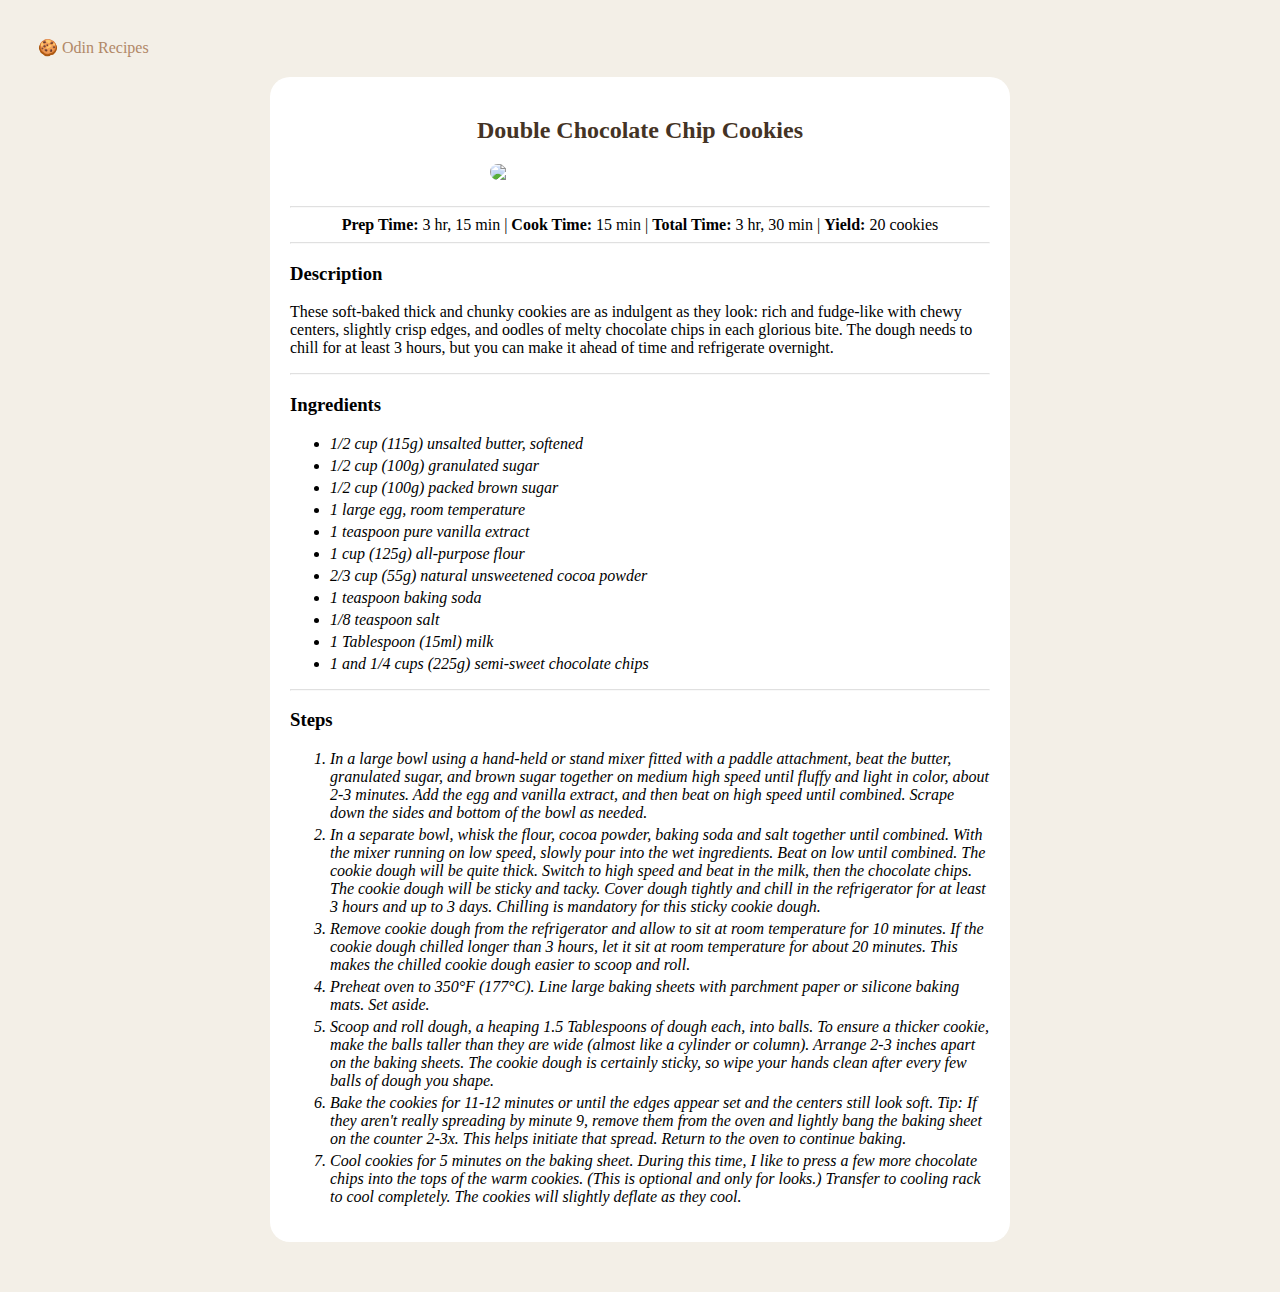
==== double-chocolate-chip.html @ f47700b2 "layout and styling" ====
<!DOCTYPE html>
<html lang="en">
<head>
  <meta charset="UTF-8">
  <meta http-equiv="X-UA-Compatible" content="IE=edge">
  <meta name="viewport" content="width=device-width, initial-scale=1.0">
  <link rel="stylesheet" href="styles.css">
  <title>Odin Recipes | Snickerdoodles</title>
</head>
<body>
  <a href="index.html">🍪 Odin Recipes</a>
  <div class="recipe-card">
    <h2>Double Chocolate Chip Cookies</h2>
    <img src="https://sallysbakingaddiction.com/wp-content/uploads/2022/07/double-chocolate-chip-cookies-recipe-2.jpg" /><br>
    <hr>
    <center>
      <strong>Prep Time:</strong> 3 hr, 15 min | 
      <strong>Cook Time:</strong> 15 min | 
      <strong>Total Time:</strong> 3 hr, 30 min | 
      <strong>Yield:</strong> 20 cookies
    </center>
    <hr>
    <h3>Description</h3>
    <p>These soft-baked thick and chunky cookies are as indulgent as they 
      look: rich and fudge-like with chewy centers, slightly crisp edges, 
      and oodles of melty chocolate chips in each glorious bite. The dough 
      needs to chill for at least 3 hours, but you can make it ahead of 
      time and refrigerate overnight. </p>
    <hr>
    <h3>Ingredients</h3>
    <ul>
      <li>1/2 cup (115g) unsalted butter, softened</li>
      <li>1/2 cup (100g) granulated sugar</li>
      <li>1/2 cup (100g) packed brown sugar</li>
      <li>1 large egg, room temperature</li>
      <li>1 teaspoon pure vanilla extract</li>
      <li>1 cup (125g) all-purpose flour</li>
      <li>2/3 cup (55g) natural unsweetened cocoa powder</li>
      <li>1 teaspoon baking soda</li>
      <li>1/8 teaspoon salt</li>
      <li>1 Tablespoon (15ml) milk</li>
      <li>1 and 1/4 cups (225g) semi-sweet chocolate chips</li>
    </ul>
    <hr>
    <h3>Steps</h3>
    <ol>
      <li>In a large bowl using a hand-held or stand mixer fitted with a 
        paddle attachment, beat the butter, granulated sugar, and brown 
        sugar together on medium high speed until fluffy and light in 
        color, about 2-3 minutes. Add the egg and vanilla extract, and 
        then beat on high speed until combined. Scrape down the sides and 
        bottom of the bowl as needed.</li>
      <li>In a separate bowl, whisk the flour, cocoa powder, baking soda 
        and salt together until combined. With the mixer running on low 
        speed, slowly pour into the wet ingredients. Beat on low until 
        combined. The cookie dough will be quite thick. Switch to high 
        speed and beat in the milk, then the chocolate chips. The cookie 
        dough will be sticky and tacky. Cover dough tightly and chill in 
        the refrigerator for at least 3 hours and up to 3 days. Chilling 
        is mandatory for this sticky cookie dough.</li>
      <li>Remove cookie dough from the refrigerator and allow to sit at 
        room temperature for 10 minutes. If the cookie dough chilled 
        longer than 3 hours, let it sit at room temperature for about 
        20 minutes. This makes the chilled cookie dough easier to scoop 
        and roll.</li>
      <li>Preheat oven to 350°F (177°C). Line large baking sheets with 
        parchment paper or silicone baking mats. Set aside.</li>
      <li>Scoop and roll dough, a heaping 1.5 Tablespoons of dough each, 
        into balls. To ensure a thicker cookie, make the balls taller 
        than they are wide (almost like a cylinder or column). Arrange 
        2-3 inches apart on the baking sheets. The cookie dough is 
        certainly sticky, so wipe your hands clean after every few balls 
        of dough you shape.</li>
      <li>Bake the cookies for 11-12 minutes or until the edges appear 
        set and the centers still look soft. Tip: If they aren't really 
        spreading by minute 9, remove them from the oven and lightly 
        bang the baking sheet on the counter 2-3x. This helps initiate 
        that spread. Return to the oven to continue baking.</li>
      <li>Cool cookies for 5 minutes on the baking sheet. During this 
        time, I like to press a few more chocolate chips into the 
        tops of the warm cookies. (This is optional and only for looks.) 
        Transfer to cooling rack to cool completely. The cookies will 
        slightly deflate as they cool.</li>
    </ol>
  </div>
</body>
</html>
---- styles.css ----
html {
  padding: 30px;
  font-family: Cambria, Cochin, Georgia, Times, 'Times New Roman', serif;
  background-color: rgb(243, 239, 231);
}

h1, h2 {
  text-align: center;
  color: rgb(68, 51, 37);
}

img {
  min-width:30%;
  max-width: 300px;
  margin: auto;
  display: block;
  border-radius: 20px;
}

a {
  text-decoration: none;
  color: rgb(177, 136, 103);

}

a:hover {
  color: rgb(0, 0, 0);
  transition: .2s;
}

hr {
  color: rgb(236, 236, 236);
  opacity: .3;
}

.recipe-card {
  background-color: white;
  max-width: 700px;
  margin: 20px auto;
  padding: 20px;
  border-radius: 20px;
}

.menu-links {
  text-align: center;
}

li {
  margin-bottom: 4px;
  font-style: italic;
}
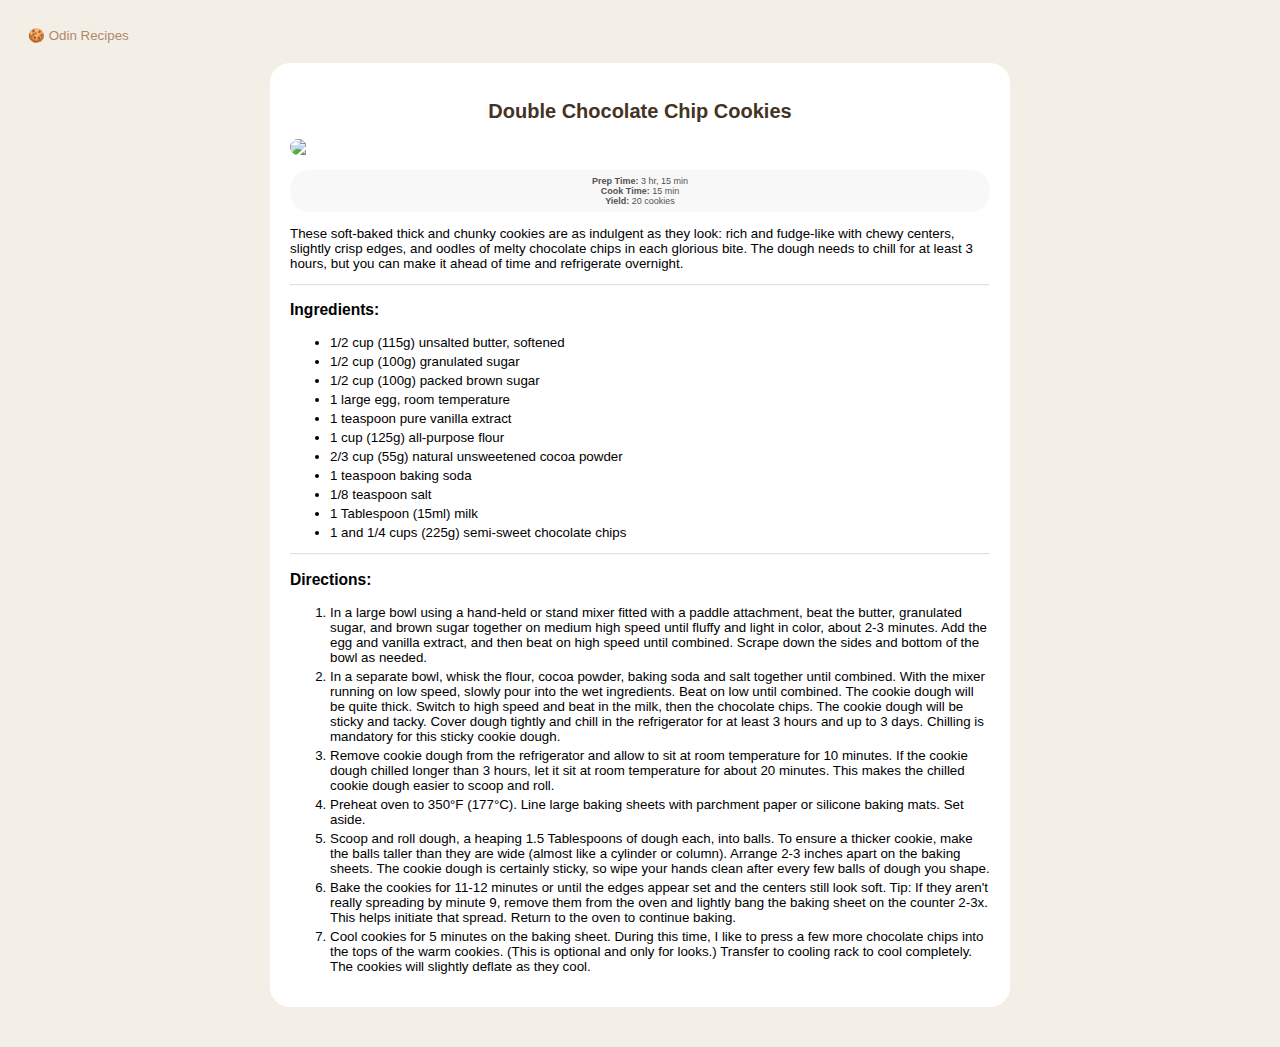
==== commit 3a22a565: "img sizing" ====
--- a/double-chocolate-chip.html
+++ b/double-chocolate-chip.html
@@ -12,22 +12,20 @@
   <div class="recipe-card">
     <h2>Double Chocolate Chip Cookies</h2>
     <img src="https://sallysbakingaddiction.com/wp-content/uploads/2022/07/double-chocolate-chip-cookies-recipe-2.jpg" /><br>
-    <hr>
-    <center>
-      <strong>Prep Time:</strong> 3 hr, 15 min | 
-      <strong>Cook Time:</strong> 15 min | 
-      <strong>Total Time:</strong> 3 hr, 30 min | 
+    
+    <div class="cook-time">
+      <strong>Prep Time:</strong> 3 hr, 15 min <br>
+      <strong>Cook Time:</strong> 15 min <br>
       <strong>Yield:</strong> 20 cookies
-    </center>
-    <hr>
-    <h3>Description</h3>
+    </div>
+
     <p>These soft-baked thick and chunky cookies are as indulgent as they 
       look: rich and fudge-like with chewy centers, slightly crisp edges, 
       and oodles of melty chocolate chips in each glorious bite. The dough 
       needs to chill for at least 3 hours, but you can make it ahead of 
       time and refrigerate overnight. </p>
     <hr>
-    <h3>Ingredients</h3>
+    <h3>Ingredients:</h3>
     <ul>
       <li>1/2 cup (115g) unsalted butter, softened</li>
       <li>1/2 cup (100g) granulated sugar</li>
@@ -42,7 +40,7 @@
       <li>1 and 1/4 cups (225g) semi-sweet chocolate chips</li>
     </ul>
     <hr>
-    <h3>Steps</h3>
+    <h3>Directions:</h3>
     <ol>
       <li>In a large bowl using a hand-held or stand mixer fitted with a 
         paddle attachment, beat the butter, granulated sugar, and brown 
--- a/styles.css
+++ b/styles.css
@@ -1,7 +1,8 @@
 html {
-  padding: 30px;
-  font-family: Cambria, Cochin, Georgia, Times, 'Times New Roman', serif;
+  padding: 20px;
+  font-family: Verdana, Geneva, Tahoma, sans-serif;
   background-color: rgb(243, 239, 231);
+  font-size: smaller;
 }
 
 h1, h2 {
@@ -10,17 +11,17 @@
 }
 
 img {
-  min-width:30%;
-  max-width: 300px;
+  width: 100%;
+  max-height: 400px;
   margin: auto;
   display: block;
   border-radius: 20px;
+  object-fit: cover;
 }
 
 a {
   text-decoration: none;
   color: rgb(177, 136, 103);
-
 }
 
 a:hover {
@@ -31,6 +32,11 @@
 hr {
   color: rgb(236, 236, 236);
   opacity: .3;
+  margin-top: 8px;
+}
+
+li {
+  margin-bottom: 4px;
 }
 
 .recipe-card {
@@ -43,9 +49,16 @@
 
 .menu-links {
   text-align: center;
+  line-height: 2;
 }
 
-li {
-  margin-bottom: 4px;
-  font-style: italic;
+.cook-time {
+  font-size: xx-small;
+  text-align: center;
+  margin: auto;
+  display: block;
+  background-color: rgb(248, 248, 248);
+  border-radius: 20px;
+  color: rgb(82, 82, 82);
+  padding: 6px;
 }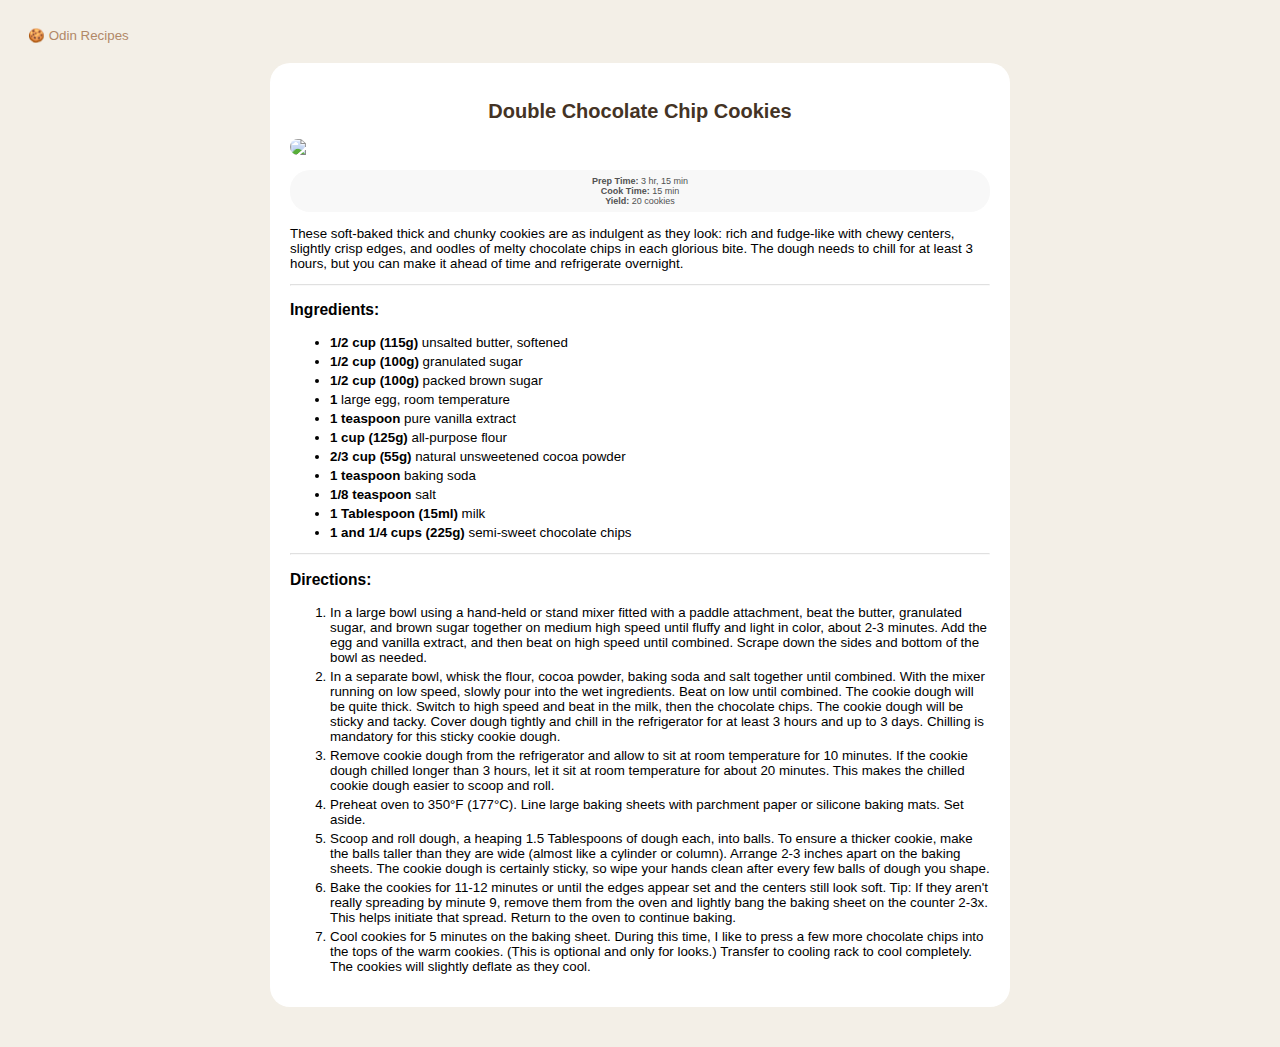
==== commit 4f03597c: "styling" ====
--- a/double-chocolate-chip.html
+++ b/double-chocolate-chip.html
@@ -27,17 +27,17 @@
     <hr>
     <h3>Ingredients:</h3>
     <ul>
-      <li>1/2 cup (115g) unsalted butter, softened</li>
-      <li>1/2 cup (100g) granulated sugar</li>
-      <li>1/2 cup (100g) packed brown sugar</li>
-      <li>1 large egg, room temperature</li>
-      <li>1 teaspoon pure vanilla extract</li>
-      <li>1 cup (125g) all-purpose flour</li>
-      <li>2/3 cup (55g) natural unsweetened cocoa powder</li>
-      <li>1 teaspoon baking soda</li>
-      <li>1/8 teaspoon salt</li>
-      <li>1 Tablespoon (15ml) milk</li>
-      <li>1 and 1/4 cups (225g) semi-sweet chocolate chips</li>
+      <li><strong>1/2 cup (115g)</strong> unsalted butter, softened</li>
+      <li><strong>1/2 cup (100g)</strong> granulated sugar</li>
+      <li><strong>1/2 cup (100g)</strong> packed brown sugar</li>
+      <li><strong>1</strong> large egg, room temperature</li>
+      <li><strong>1 teaspoon</strong> pure vanilla extract</li>
+      <li><strong>1 cup (125g)</strong> all-purpose flour</li>
+      <li><strong>2/3 cup (55g)</strong> natural unsweetened cocoa powder</li>
+      <li><strong>1 teaspoon</strong> baking soda</li>
+      <li><strong>1/8 teaspoon</strong> salt</li>
+      <li><strong>1 Tablespoon (15ml)</strong> milk</li>
+      <li><strong>1 and 1/4 cups (225g)</strong> semi-sweet chocolate chips</li>
     </ul>
     <hr>
     <h3>Directions:</h3>
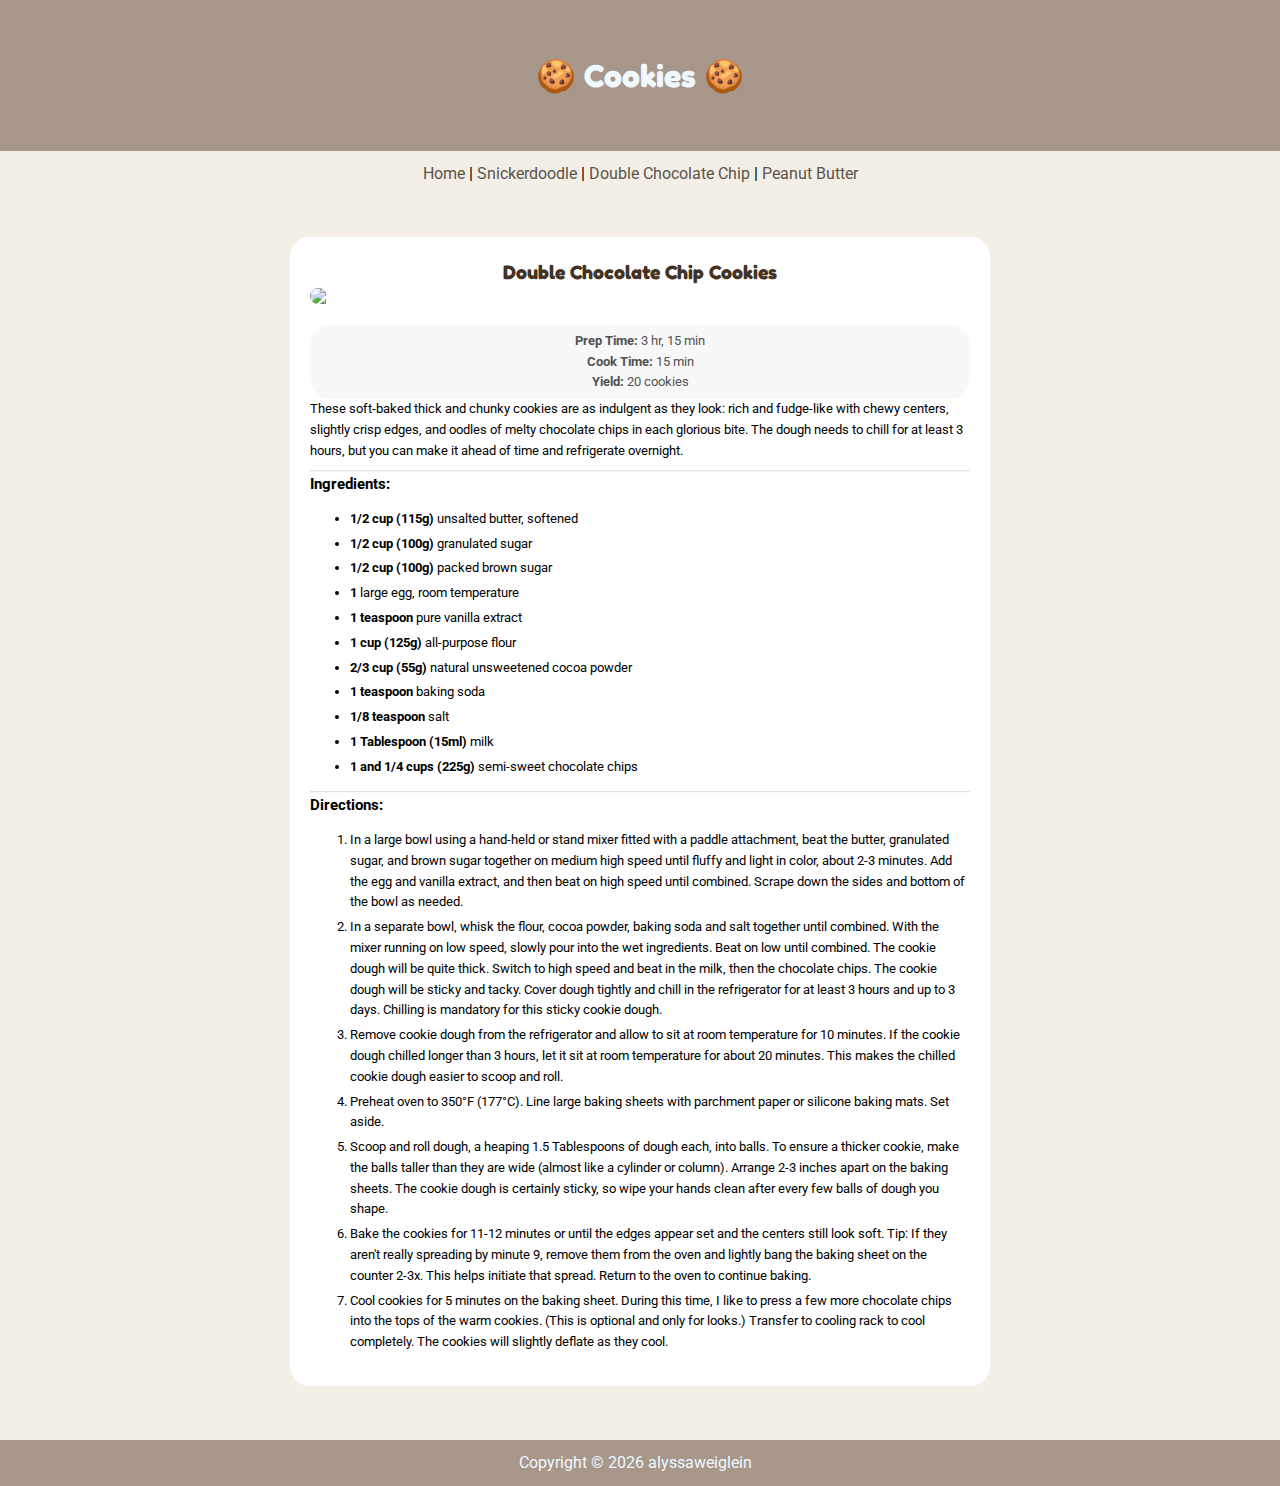
==== commit 09feb6e5: "header, styling, gif" ====
--- a/double-chocolate-chip.html
+++ b/double-chocolate-chip.html
@@ -5,81 +5,110 @@
   <meta http-equiv="X-UA-Compatible" content="IE=edge">
   <meta name="viewport" content="width=device-width, initial-scale=1.0">
   <link rel="stylesheet" href="styles.css">
-  <title>Odin Recipes | Snickerdoodles</title>
+  <!-- favicon -->
+  <link rel="icon" type="image/x-icon" href="favicon.ico?">
+  <!-- fontawesome icons -->
+  <script src="https://kit.fontawesome.com/67b26fcce6.js" crossorigin="anonymous"></script>
+  <title>Cookies | Double Chocolate Chip</title>
 </head>
 <body>
-  <a href="index.html">🍪 Odin Recipes</a>
-  <div class="recipe-card">
-    <h2>Double Chocolate Chip Cookies</h2>
-    <img src="https://sallysbakingaddiction.com/wp-content/uploads/2022/07/double-chocolate-chip-cookies-recipe-2.jpg" /><br>
-    
-    <div class="cook-time">
-      <strong>Prep Time:</strong> 3 hr, 15 min <br>
-      <strong>Cook Time:</strong> 15 min <br>
-      <strong>Yield:</strong> 20 cookies
+  <!-- header-->
+  <header>
+    <h1 class="title">🍪 Cookies 🍪</h1><br>
+  </header>
+
+  <div class="menu-links">
+    <a href="index.html">Home</a> | 
+    <a href="snickerdoodle.html">Snickerdoodle</a> | 
+    <a href="double-chocolate-chip.html">Double Chocolate Chip</a> | 
+    <a href="peanut-butter.html">Peanut Butter</a>
+  </div>
+
+   <!-- main content -->
+   <main>
+    <div class="recipe-card">
+      <h2>Double Chocolate Chip Cookies</h2>
+      <img src="https://sallysbakingaddiction.com/wp-content/uploads/2022/07/double-chocolate-chip-cookies-recipe-2.jpg" /><br>
+      
+      <div class="cook-time">
+        <strong>Prep Time:</strong> 3 hr, 15 min <br>
+        <strong>Cook Time:</strong> 15 min <br>
+        <strong>Yield:</strong> 20 cookies
+      </div>
+
+      <p>These soft-baked thick and chunky cookies are as indulgent as they 
+        look: rich and fudge-like with chewy centers, slightly crisp edges, 
+        and oodles of melty chocolate chips in each glorious bite. The dough 
+        needs to chill for at least 3 hours, but you can make it ahead of 
+        time and refrigerate overnight. </p>
+      <hr>
+      <h3>Ingredients:</h3>
+      <ul>
+        <li><strong>1/2 cup (115g)</strong> unsalted butter, softened</li>
+        <li><strong>1/2 cup (100g)</strong> granulated sugar</li>
+        <li><strong>1/2 cup (100g)</strong> packed brown sugar</li>
+        <li><strong>1</strong> large egg, room temperature</li>
+        <li><strong>1 teaspoon</strong> pure vanilla extract</li>
+        <li><strong>1 cup (125g)</strong> all-purpose flour</li>
+        <li><strong>2/3 cup (55g)</strong> natural unsweetened cocoa powder</li>
+        <li><strong>1 teaspoon</strong> baking soda</li>
+        <li><strong>1/8 teaspoon</strong> salt</li>
+        <li><strong>1 Tablespoon (15ml)</strong> milk</li>
+        <li><strong>1 and 1/4 cups (225g)</strong> semi-sweet chocolate chips</li>
+      </ul>
+      <hr>
+      <h3>Directions:</h3>
+      <ol>
+        <li>In a large bowl using a hand-held or stand mixer fitted with a 
+          paddle attachment, beat the butter, granulated sugar, and brown 
+          sugar together on medium high speed until fluffy and light in 
+          color, about 2-3 minutes. Add the egg and vanilla extract, and 
+          then beat on high speed until combined. Scrape down the sides and 
+          bottom of the bowl as needed.</li>
+        <li>In a separate bowl, whisk the flour, cocoa powder, baking soda 
+          and salt together until combined. With the mixer running on low 
+          speed, slowly pour into the wet ingredients. Beat on low until 
+          combined. The cookie dough will be quite thick. Switch to high 
+          speed and beat in the milk, then the chocolate chips. The cookie 
+          dough will be sticky and tacky. Cover dough tightly and chill in 
+          the refrigerator for at least 3 hours and up to 3 days. Chilling 
+          is mandatory for this sticky cookie dough.</li>
+        <li>Remove cookie dough from the refrigerator and allow to sit at 
+          room temperature for 10 minutes. If the cookie dough chilled 
+          longer than 3 hours, let it sit at room temperature for about 
+          20 minutes. This makes the chilled cookie dough easier to scoop 
+          and roll.</li>
+        <li>Preheat oven to 350°F (177°C). Line large baking sheets with 
+          parchment paper or silicone baking mats. Set aside.</li>
+        <li>Scoop and roll dough, a heaping 1.5 Tablespoons of dough each, 
+          into balls. To ensure a thicker cookie, make the balls taller 
+          than they are wide (almost like a cylinder or column). Arrange 
+          2-3 inches apart on the baking sheets. The cookie dough is 
+          certainly sticky, so wipe your hands clean after every few balls 
+          of dough you shape.</li>
+        <li>Bake the cookies for 11-12 minutes or until the edges appear 
+          set and the centers still look soft. Tip: If they aren't really 
+          spreading by minute 9, remove them from the oven and lightly 
+          bang the baking sheet on the counter 2-3x. This helps initiate 
+          that spread. Return to the oven to continue baking.</li>
+        <li>Cool cookies for 5 minutes on the baking sheet. During this 
+          time, I like to press a few more chocolate chips into the 
+          tops of the warm cookies. (This is optional and only for looks.) 
+          Transfer to cooling rack to cool completely. The cookies will 
+          slightly deflate as they cool.</li>
+      </ol>
     </div>
-
-    <p>These soft-baked thick and chunky cookies are as indulgent as they 
-      look: rich and fudge-like with chewy centers, slightly crisp edges, 
-      and oodles of melty chocolate chips in each glorious bite. The dough 
-      needs to chill for at least 3 hours, but you can make it ahead of 
-      time and refrigerate overnight. </p>
-    <hr>
-    <h3>Ingredients:</h3>
-    <ul>
-      <li><strong>1/2 cup (115g)</strong> unsalted butter, softened</li>
-      <li><strong>1/2 cup (100g)</strong> granulated sugar</li>
-      <li><strong>1/2 cup (100g)</strong> packed brown sugar</li>
-      <li><strong>1</strong> large egg, room temperature</li>
-      <li><strong>1 teaspoon</strong> pure vanilla extract</li>
-      <li><strong>1 cup (125g)</strong> all-purpose flour</li>
-      <li><strong>2/3 cup (55g)</strong> natural unsweetened cocoa powder</li>
-      <li><strong>1 teaspoon</strong> baking soda</li>
-      <li><strong>1/8 teaspoon</strong> salt</li>
-      <li><strong>1 Tablespoon (15ml)</strong> milk</li>
-      <li><strong>1 and 1/4 cups (225g)</strong> semi-sweet chocolate chips</li>
-    </ul>
-    <hr>
-    <h3>Directions:</h3>
-    <ol>
-      <li>In a large bowl using a hand-held or stand mixer fitted with a 
-        paddle attachment, beat the butter, granulated sugar, and brown 
-        sugar together on medium high speed until fluffy and light in 
-        color, about 2-3 minutes. Add the egg and vanilla extract, and 
-        then beat on high speed until combined. Scrape down the sides and 
-        bottom of the bowl as needed.</li>
-      <li>In a separate bowl, whisk the flour, cocoa powder, baking soda 
-        and salt together until combined. With the mixer running on low 
-        speed, slowly pour into the wet ingredients. Beat on low until 
-        combined. The cookie dough will be quite thick. Switch to high 
-        speed and beat in the milk, then the chocolate chips. The cookie 
-        dough will be sticky and tacky. Cover dough tightly and chill in 
-        the refrigerator for at least 3 hours and up to 3 days. Chilling 
-        is mandatory for this sticky cookie dough.</li>
-      <li>Remove cookie dough from the refrigerator and allow to sit at 
-        room temperature for 10 minutes. If the cookie dough chilled 
-        longer than 3 hours, let it sit at room temperature for about 
-        20 minutes. This makes the chilled cookie dough easier to scoop 
-        and roll.</li>
-      <li>Preheat oven to 350°F (177°C). Line large baking sheets with 
-        parchment paper or silicone baking mats. Set aside.</li>
-      <li>Scoop and roll dough, a heaping 1.5 Tablespoons of dough each, 
-        into balls. To ensure a thicker cookie, make the balls taller 
-        than they are wide (almost like a cylinder or column). Arrange 
-        2-3 inches apart on the baking sheets. The cookie dough is 
-        certainly sticky, so wipe your hands clean after every few balls 
-        of dough you shape.</li>
-      <li>Bake the cookies for 11-12 minutes or until the edges appear 
-        set and the centers still look soft. Tip: If they aren't really 
-        spreading by minute 9, remove them from the oven and lightly 
-        bang the baking sheet on the counter 2-3x. This helps initiate 
-        that spread. Return to the oven to continue baking.</li>
-      <li>Cool cookies for 5 minutes on the baking sheet. During this 
-        time, I like to press a few more chocolate chips into the 
-        tops of the warm cookies. (This is optional and only for looks.) 
-        Transfer to cooling rack to cool completely. The cookies will 
-        slightly deflate as they cool.</li>
-    </ol>
-  </div>
+  </main>
+  <!-- footer -->
+  <footer>
+    <p>
+      Copyright ©
+      <script>document.write(new Date().getFullYear())</script>
+      alyssaweiglein
+    </p>
+    <a href="https://github.com/arw-works/calculator" target="_blank">
+      <i class="fab fa-github"></i>
+    </a>
+  </footer>
 </body>
 </html>--- a/styles.css
+++ b/styles.css
@@ -1,32 +1,39 @@
+@import url('https://fonts.googleapis.com/css2?family=Fredoka+One&family=Roboto&family=Montserrat&display=swap');
+
+/* ------- global ------- */
+*:not(ul, ol) {
+  box-sizing: border-box;
+  margin: 0;
+  padding: 0;
+}
+
 html {
-  padding: 20px;
-  font-family: Verdana, Geneva, Tahoma, sans-serif;
+  min-height: 100%;
+  position: relative;
   background-color: rgb(243, 239, 231);
-  font-size: smaller;
+}
+
+body {
+  line-height: 1.6;
+  /* footer support */
+  margin-bottom: 100px;
+  font-family: 'Roboto', sans-serif;
+}
+
+a {
+  text-decoration: none;
+  color: rgb(92, 83, 75);
+}
+
+a:hover {
+  color: rgb(177, 168, 162);
+  transition: .2s;
 }
 
 h1, h2 {
   text-align: center;
   color: rgb(68, 51, 37);
-}
-
-img {
-  width: 100%;
-  max-height: 400px;
-  margin: auto;
-  display: block;
-  border-radius: 20px;
-  object-fit: cover;
-}
-
-a {
-  text-decoration: none;
-  color: rgb(177, 136, 103);
-}
-
-a:hover {
-  color: rgb(0, 0, 0);
-  transition: .2s;
+  font-family: 'Fredoka One', cursive;
 }
 
 hr {
@@ -39,21 +46,50 @@
   margin-bottom: 4px;
 }
 
+/* ---- main content ---- */
+main {
+  margin-top: 40px;
+}
+
+/* ------- header ------ */
+header {
+  background-color: rgb(167, 151, 138);
+  display: flex;
+  justify-content: center;
+  padding: 50px 0px;
+}
+
+.title {
+  color: aliceblue;
+  font-family: 'Fredoka One', cursive;
+  font-size: 32px;
+}
+
+img {
+  width: 100%;
+  max-height: 400px;
+  margin: auto;
+  display: block;
+  border-radius: 20px;
+  object-fit: cover;
+}
+
 .recipe-card {
   background-color: white;
   max-width: 700px;
   margin: 20px auto;
   padding: 20px;
   border-radius: 20px;
+  font-size: small;
 }
 
 .menu-links {
   text-align: center;
-  line-height: 2;
+  padding: 10px;
 }
 
 .cook-time {
-  font-size: xx-small;
+  font-size: small;
   text-align: center;
   margin: auto;
   display: block;
@@ -61,4 +97,21 @@
   border-radius: 20px;
   color: rgb(82, 82, 82);
   padding: 6px;
+}
+
+/* ------- footer ------- */
+footer {
+  align-items: center;
+  background-color: rgb(167, 151, 138);
+  bottom: 0;
+  color: aliceblue;
+  display: flex;
+  font-family: 'Roboto', sans-serif;
+  font-size: 16px;
+  gap: 10px;
+  justify-content: center;
+  left: 0;
+  padding: 10px;
+  position: absolute;
+  width: 100%;
 }